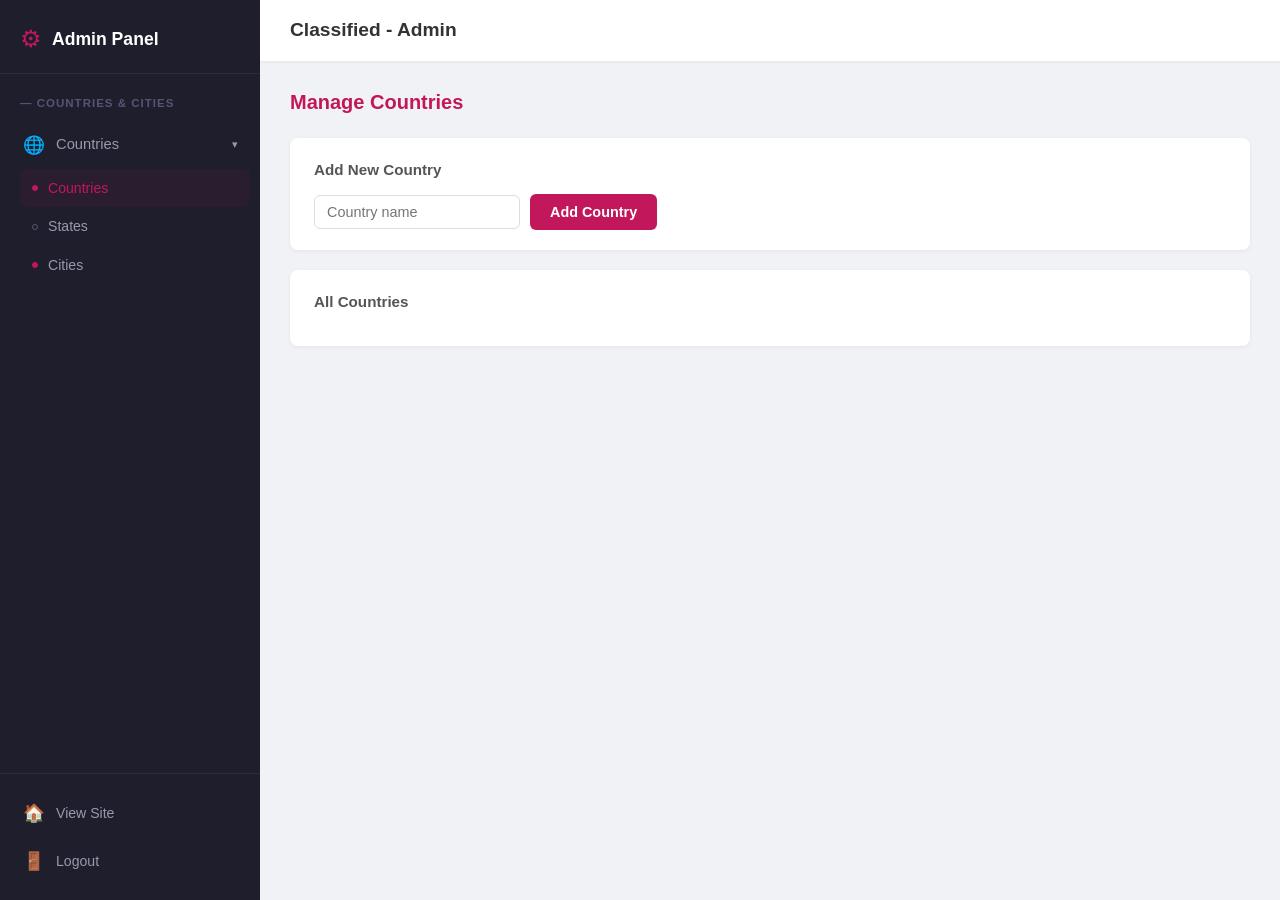
==== templates/admin.html @ be77f2ec "Redesign admin dashboard with dark sidebar navigation Co-Authored-By: Devin AI <158243242+devin-ai-i" ====
<!DOCTYPE html>
<html lang="en">
<head>
    <meta charset="UTF-8">
    <meta name="viewport" content="width=device-width, initial-scale=1.0">
    <title>Admin Dashboard</title>
    <link rel="stylesheet" href="/static/css/style.css">
</head>
<body class="admin-body">
    <!-- Sidebar -->
    <aside class="sidebar">
        <div class="sidebar-brand">
            <span class="sidebar-logo">&#9881;</span>
            <span class="sidebar-title">Admin Panel</span>
        </div>

        <div class="sidebar-section-label">&#8212; COUNTRIES &amp; CITIES</div>

        <div class="sidebar-dropdown">
            <div class="sidebar-dropdown-toggle" onclick="toggleDropdown(this)">
                <span class="sidebar-icon">&#127760;</span>
                <span>Countries</span>
                <span class="sidebar-chevron">&#9662;</span>
            </div>
            <div class="sidebar-dropdown-menu open">
                <a href="#" class="sidebar-link active" data-page="countries" onclick="showPage('countries', this)">
                    <span class="sidebar-dot"></span> Countries
                </a>
                <a href="#" class="sidebar-link" data-page="states" onclick="showPage('states', this)">
                    <span class="sidebar-dot"></span> States
                </a>
                <a href="#" class="sidebar-link" data-page="cities" onclick="showPage('cities', this)">
                    <span class="sidebar-dot filled"></span> Cities
                </a>
            </div>
        </div>

        <div class="sidebar-bottom">
            <a href="/" class="sidebar-link"><span class="sidebar-icon">&#127968;</span> View Site</a>
            <a href="/admin/logout" class="sidebar-link"><span class="sidebar-icon">&#128682;</span> Logout</a>
        </div>
    </aside>

    <!-- Main Content -->
    <div class="admin-main">
        <header class="admin-topbar">
            <button class="sidebar-toggle" onclick="toggleSidebar()">&#9776;</button>
            <h1 class="admin-topbar-title">Classified - Admin</h1>
        </header>

        <!-- Countries Page -->
        <div id="page-countries" class="admin-page active">
            <div class="admin-page-header">
                <h2>Manage Countries</h2>
            </div>
            <div class="admin-card">
                <h3>Add New Country</h3>
                <div class="inline-form">
                    <input type="text" id="new-country-name" placeholder="Country name">
                    <button class="btn btn-primary" onclick="addCountry()">Add Country</button>
                </div>
            </div>
            <div class="admin-card">
                <h3>All Countries</h3>
                <div id="countries-list" class="data-table-wrap"></div>
            </div>
        </div>

        <!-- States Page -->
        <div id="page-states" class="admin-page">
            <div class="admin-page-header">
                <h2>Manage States</h2>
            </div>
            <div class="admin-card">
                <h3>Add New State</h3>
                <div class="inline-form">
                    <select id="state-country-select">
                        <option value="">Select Country</option>
                    </select>
                    <input type="text" id="new-state-name" placeholder="State name">
                    <button class="btn btn-primary" onclick="addState()">Add State</button>
                </div>
            </div>
            <div class="admin-card">
                <h3>All States</h3>
                <div id="states-list" class="data-table-wrap"></div>
            </div>
        </div>

        <!-- Cities Page -->
        <div id="page-cities" class="admin-page">
            <div class="admin-page-header">
                <h2>Manage Cities</h2>
            </div>
            <div class="admin-card">
                <h3>Add New City</h3>
                <div class="inline-form">
                    <select id="city-country-select" onchange="loadStatesForCity()">
                        <option value="">Select Country</option>
                    </select>
                    <select id="city-state-select">
                        <option value="">Select State</option>
                    </select>
                    <input type="text" id="new-city-name" placeholder="City name">
                    <button class="btn btn-primary" onclick="addCity()">Add City</button>
                </div>
            </div>
            <div class="admin-card">
                <h3>All Cities</h3>
                <div id="cities-list" class="data-table-wrap"></div>
            </div>
        </div>
    </div>

    <!-- Toast notification -->
    <div id="toast" class="toast hidden"></div>

    <!-- Edit Modal -->
    <div id="edit-modal" class="modal hidden">
        <div class="modal-content">
            <h3 id="modal-title">Edit</h3>
            <input type="text" id="modal-input" placeholder="New name">
            <div class="modal-actions">
                <button class="btn btn-primary" id="modal-save">Save</button>
                <button class="btn btn-secondary" onclick="closeModal()">Cancel</button>
            </div>
        </div>
    </div>

    <script src="/static/js/admin.js"></script>
</body>
</html>
---- static/css/style.css ----
/* ─── Reset & Base ─────────────────────────────────────────────── */
* {
    margin: 0;
    padding: 0;
    box-sizing: border-box;
}

body {
    font-family: 'Segoe UI', Tahoma, Geneva, Verdana, sans-serif;
    background: #f5f5f5;
    color: #333;
    line-height: 1.6;
}

a {
    text-decoration: none;
    color: #555;
}

a:hover {
    color: #c2185b;
}

/* ─── Header ──────────────────────────────────────────────────── */
.main-header {
    background: linear-gradient(135deg, #c2185b, #e91e63);
    color: white;
    padding: 15px 0;
    box-shadow: 0 2px 8px rgba(0, 0, 0, 0.15);
}

.header-content {
    max-width: 1200px;
    margin: 0 auto;
    padding: 0 20px;
    display: flex;
    justify-content: space-between;
    align-items: center;
}

.site-title {
    font-size: 1.8rem;
    font-weight: 700;
}

.header-nav a {
    color: white;
    margin-left: 20px;
    font-weight: 500;
    opacity: 0.9;
}

.header-nav a:hover {
    opacity: 1;
    color: white;
}

/* ─── Main Page: Locations ────────────────────────────────────── */
.locations-container {
    max-width: 1200px;
    margin: 30px auto;
    padding: 0 20px;
}

.country-section {
    background: white;
    border-radius: 8px;
    padding: 25px 30px;
    margin-bottom: 25px;
    box-shadow: 0 1px 4px rgba(0, 0, 0, 0.08);
}

.country-name {
    color: #c2185b;
    font-size: 1.3rem;
    font-weight: 700;
    margin-bottom: 15px;
    padding-bottom: 8px;
    border-bottom: 2px solid #f8bbd0;
}

.states-grid {
    display: grid;
    grid-template-columns: repeat(auto-fill, minmax(180px, 1fr));
    gap: 20px;
}

.state-block {
    min-width: 0;
}

.state-name {
    font-size: 0.95rem;
    font-weight: 700;
    color: #333;
    margin-bottom: 6px;
}

.city-list {
    list-style: none;
}

.city-list li {
    padding: 2px 0;
}

.city-list li a {
    font-size: 0.88rem;
    color: #666;
}

.city-list li a:hover {
    color: #c2185b;
}

/* ─── Footer ──────────────────────────────────────────────────── */
.main-footer {
    text-align: center;
    padding: 20px;
    background: #333;
    color: #aaa;
    font-size: 0.85rem;
    margin-top: 40px;
}

/* ─── Login Page ──────────────────────────────────────────────── */
.login-container {
    display: flex;
    justify-content: center;
    align-items: center;
    min-height: 70vh;
}

.login-box {
    background: white;
    border-radius: 10px;
    padding: 40px;
    width: 400px;
    max-width: 90%;
    box-shadow: 0 4px 16px rgba(0, 0, 0, 0.1);
}

.login-box h2 {
    text-align: center;
    margin-bottom: 25px;
    color: #c2185b;
}

.form-group {
    margin-bottom: 18px;
}

.form-group label {
    display: block;
    margin-bottom: 6px;
    font-weight: 600;
    font-size: 0.9rem;
}

.form-group input {
    width: 100%;
    padding: 10px 12px;
    border: 1px solid #ddd;
    border-radius: 6px;
    font-size: 0.95rem;
}

.form-group input:focus {
    outline: none;
    border-color: #c2185b;
    box-shadow: 0 0 0 2px rgba(194, 24, 91, 0.15);
}

.error-msg {
    background: #ffebee;
    color: #c62828;
    padding: 10px;
    border-radius: 6px;
    margin-bottom: 15px;
    font-size: 0.9rem;
    text-align: center;
}

/* ─── Buttons ─────────────────────────────────────────────────── */
.btn {
    padding: 10px 20px;
    border: none;
    border-radius: 6px;
    font-size: 0.9rem;
    font-weight: 600;
    cursor: pointer;
    transition: background 0.2s;
}

.btn-primary {
    background: #c2185b;
    color: white;
}

.btn-primary:hover {
    background: #ad1457;
}

.btn-secondary {
    background: #eee;
    color: #333;
}

.btn-secondary:hover {
    background: #ddd;
}

.btn-danger {
    background: #ef5350;
    color: white;
    padding: 5px 12px;
    font-size: 0.8rem;
}

.btn-danger:hover {
    background: #e53935;
}

.btn-edit {
    background: #42a5f5;
    color: white;
    padding: 5px 12px;
    font-size: 0.8rem;
}

.btn-edit:hover {
    background: #1e88e5;
}

.btn-sm {
    padding: 4px 10px;
    font-size: 0.78rem;
}

/* ─── Admin Sidebar Layout ───────────────────────────────────── */
.admin-body {
    display: flex;
    min-height: 100vh;
    background: #f0f2f5;
}

.sidebar {
    width: 260px;
    min-height: 100vh;
    background: #1e1e2d;
    color: #9899ac;
    display: flex;
    flex-direction: column;
    position: fixed;
    top: 0;
    left: 0;
    z-index: 100;
    transition: transform 0.3s;
}

.sidebar-brand {
    padding: 20px 20px 15px;
    display: flex;
    align-items: center;
    gap: 10px;
    border-bottom: 1px solid rgba(255,255,255,0.06);
}

.sidebar-logo {
    font-size: 1.5rem;
    color: #c2185b;
}

.sidebar-title {
    font-size: 1.1rem;
    font-weight: 700;
    color: #fff;
}

.sidebar-section-label {
    padding: 20px 20px 8px;
    font-size: 0.72rem;
    font-weight: 600;
    text-transform: uppercase;
    letter-spacing: 1px;
    color: #565674;
}

.sidebar-dropdown {
    padding: 0 10px;
}

.sidebar-dropdown-toggle {
    display: flex;
    align-items: center;
    gap: 10px;
    padding: 10px 12px;
    border-radius: 6px;
    cursor: pointer;
    font-size: 0.92rem;
    color: #9899ac;
    transition: background 0.2s, color 0.2s;
}

.sidebar-dropdown-toggle:hover {
    background: rgba(255,255,255,0.05);
    color: #fff;
}

.sidebar-icon {
    font-size: 1.1rem;
    width: 24px;
    text-align: center;
}

.sidebar-chevron {
    margin-left: auto;
    font-size: 0.7rem;
    transition: transform 0.2s;
}

.sidebar-chevron.rotated {
    transform: rotate(-90deg);
}

.sidebar-dropdown-menu {
    max-height: 0;
    overflow: hidden;
    transition: max-height 0.3s ease;
    padding-left: 10px;
}

.sidebar-dropdown-menu.open {
    max-height: 300px;
}

.sidebar-dropdown-menu .sidebar-link {
    display: flex;
    align-items: center;
    gap: 10px;
    padding: 8px 12px;
    border-radius: 6px;
    font-size: 0.88rem;
    color: #9899ac;
    transition: background 0.2s, color 0.2s;
}

.sidebar-dropdown-menu .sidebar-link:hover {
    background: rgba(255,255,255,0.05);
    color: #fff;
}

.sidebar-dropdown-menu .sidebar-link.active {
    color: #c2185b;
    background: rgba(194, 24, 91, 0.08);
}

.sidebar-dot {
    width: 6px;
    height: 6px;
    border-radius: 50%;
    border: 1.5px solid #565674;
    display: inline-block;
    flex-shrink: 0;
}

.sidebar-dot.filled {
    background: #c2185b;
    border-color: #c2185b;
}

.sidebar-link.active .sidebar-dot {
    background: #c2185b;
    border-color: #c2185b;
}

.sidebar-bottom {
    margin-top: auto;
    padding: 15px 10px;
    border-top: 1px solid rgba(255,255,255,0.06);
}

.sidebar-bottom .sidebar-link {
    display: flex;
    align-items: center;
    gap: 10px;
    padding: 10px 12px;
    border-radius: 6px;
    font-size: 0.88rem;
    color: #9899ac;
    transition: background 0.2s, color 0.2s;
}

.sidebar-bottom .sidebar-link:hover {
    background: rgba(255,255,255,0.05);
    color: #fff;
}

/* ─── Admin Main Content ─────────────────────────────────────── */
.admin-main {
    margin-left: 260px;
    flex: 1;
    display: flex;
    flex-direction: column;
    min-height: 100vh;
}

.admin-topbar {
    background: #fff;
    padding: 15px 30px;
    display: flex;
    align-items: center;
    gap: 15px;
    box-shadow: 0 1px 4px rgba(0,0,0,0.06);
    position: sticky;
    top: 0;
    z-index: 50;
}

.admin-topbar-title {
    font-size: 1.2rem;
    font-weight: 700;
    color: #333;
}

.sidebar-toggle {
    display: none;
    background: none;
    border: none;
    font-size: 1.4rem;
    cursor: pointer;
    color: #333;
}

/* ─── Admin Pages ────────────────────────────────────────────── */
.admin-page {
    display: none;
    padding: 25px 30px;
}

.admin-page.active {
    display: block;
}

.admin-page-header {
    margin-bottom: 20px;
}

.admin-page-header h2 {
    color: #c2185b;
    font-size: 1.25rem;
}

.admin-card {
    background: white;
    border-radius: 8px;
    padding: 20px 24px;
    margin-bottom: 20px;
    box-shadow: 0 1px 4px rgba(0, 0, 0, 0.06);
}

.admin-card h3 {
    font-size: 0.95rem;
    margin-bottom: 12px;
    color: #555;
}

.inline-form {
    display: flex;
    gap: 10px;
    flex-wrap: wrap;
    align-items: center;
}

.inline-form input,
.inline-form select {
    padding: 8px 12px;
    border: 1px solid #ddd;
    border-radius: 6px;
    font-size: 0.9rem;
    min-width: 180px;
}

.inline-form input:focus,
.inline-form select:focus {
    outline: none;
    border-color: #c2185b;
}

/* ─── Data Table ─────────────────────────────────────────────── */
.data-table-wrap {
    overflow-x: auto;
}

.data-table {
    width: 100%;
    border-collapse: collapse;
    font-size: 0.9rem;
}

.data-table thead {
    background: #f8f9fa;
}

.data-table th {
    padding: 10px 14px;
    text-align: left;
    font-weight: 600;
    color: #666;
    border-bottom: 2px solid #eee;
    font-size: 0.82rem;
    text-transform: uppercase;
    letter-spacing: 0.5px;
}

.data-table td {
    padding: 10px 14px;
    border-bottom: 1px solid #f0f0f0;
    color: #444;
}

.data-table tbody tr:hover {
    background: #fafafa;
}

.table-actions {
    display: flex;
    gap: 5px;
}

.empty-msg {
    color: #999;
    text-align: center;
    padding: 20px;
    font-size: 0.9rem;
}

/* ─── Modal ───────────────────────────────────────────────────── */
.modal {
    position: fixed;
    top: 0;
    left: 0;
    width: 100%;
    height: 100%;
    background: rgba(0, 0, 0, 0.5);
    display: flex;
    justify-content: center;
    align-items: center;
    z-index: 1000;
}

.modal-content {
    background: white;
    border-radius: 10px;
    padding: 30px;
    width: 400px;
    max-width: 90%;
}

.modal-content h3 {
    margin-bottom: 15px;
    color: #333;
}

.modal-content input {
    width: 100%;
    padding: 10px 12px;
    border: 1px solid #ddd;
    border-radius: 6px;
    font-size: 0.95rem;
    margin-bottom: 15px;
}

.modal-actions {
    display: flex;
    gap: 10px;
    justify-content: flex-end;
}

/* ─── Toast ───────────────────────────────────────────────────── */
.toast {
    position: fixed;
    bottom: 30px;
    right: 30px;
    background: #333;
    color: white;
    padding: 12px 24px;
    border-radius: 8px;
    font-size: 0.9rem;
    z-index: 2000;
    transition: opacity 0.3s;
}

.toast.success {
    background: #2e7d32;
}

.toast.error {
    background: #c62828;
}

.hidden {
    display: none !important;
}

/* ─── Responsive ──────────────────────────────────────────────── */
@media (max-width: 900px) {
    .sidebar {
        transform: translateX(-260px);
    }

    .sidebar.open {
        transform: translateX(0);
    }

    .admin-main {
        margin-left: 0;
    }

    .sidebar-toggle {
        display: block;
    }
}

@media (max-width: 768px) {
    .states-grid {
        grid-template-columns: repeat(2, 1fr);
    }

    .inline-form {
        flex-direction: column;
    }

    .inline-form input,
    .inline-form select {
        width: 100%;
    }

    .header-content {
        flex-direction: column;
        gap: 10px;
    }

    .admin-page {
        padding: 15px;
    }
}

@media (max-width: 480px) {
    .states-grid {
        grid-template-columns: 1fr;
    }
}
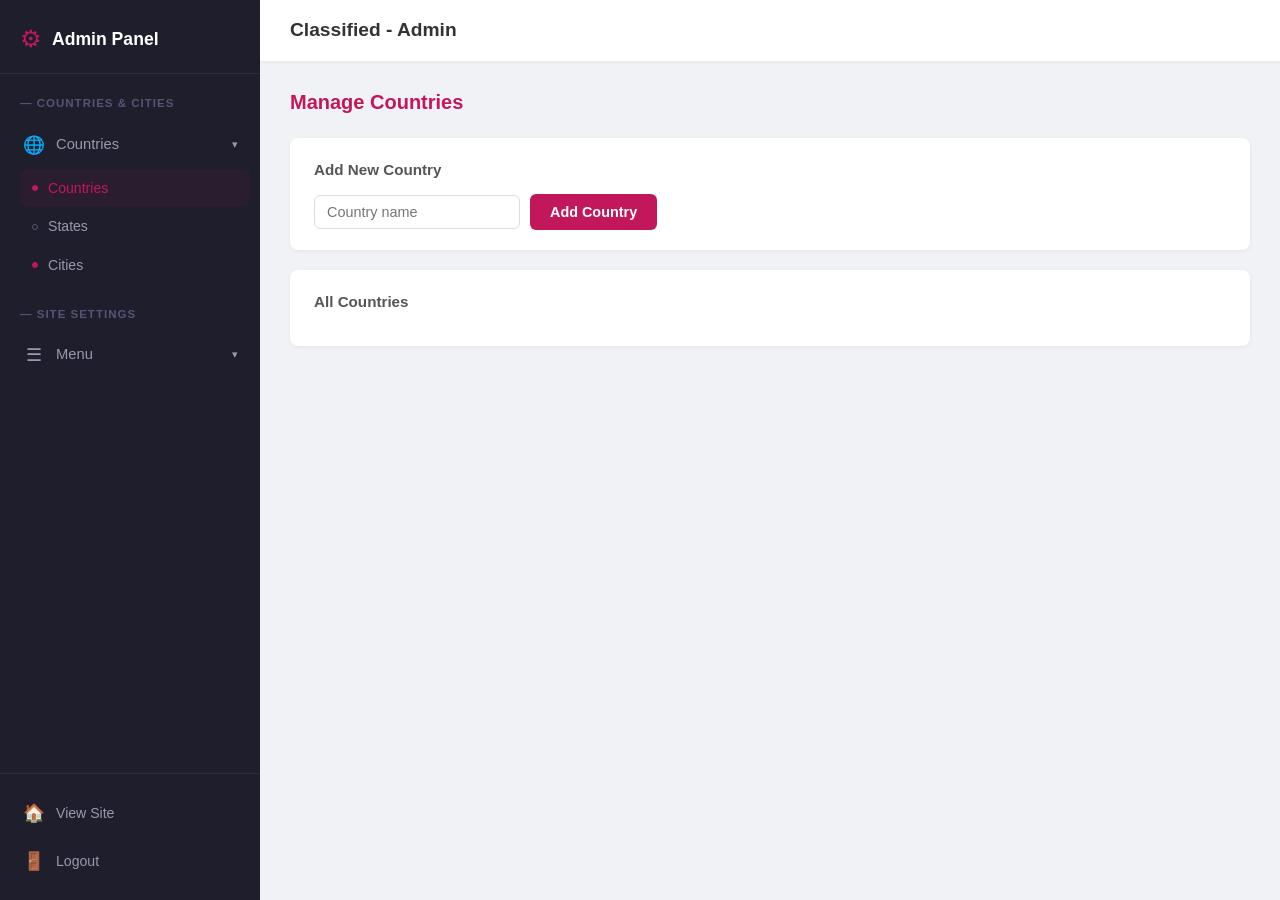
==== commit 7d63d544: "Add dynamic menu items with admin CRUD and header display Co-Authored-By: Devin AI <158243242+devin-" ====
--- a/templates/admin.html
+++ b/templates/admin.html
@@ -31,6 +31,21 @@
                 </a>
                 <a href="#" class="sidebar-link" data-page="cities" onclick="showPage('cities', this)">
                     <span class="sidebar-dot filled"></span> Cities
+                </a>
+            </div>
+        </div>
+
+        <div class="sidebar-section-label">&#8212; SITE SETTINGS</div>
+
+        <div class="sidebar-dropdown">
+            <div class="sidebar-dropdown-toggle" onclick="toggleDropdown(this)">
+                <span class="sidebar-icon">&#9776;</span>
+                <span>Menu</span>
+                <span class="sidebar-chevron">&#9662;</span>
+            </div>
+            <div class="sidebar-dropdown-menu">
+                <a href="#" class="sidebar-link" data-page="menu-items" onclick="showPage('menu-items', this)">
+                    <span class="sidebar-dot"></span> Menu Items
                 </a>
             </div>
         </div>
@@ -87,6 +102,26 @@
             </div>
         </div>
 
+        <!-- Menu Items Page -->
+        <div id="page-menu-items" class="admin-page">
+            <div class="admin-page-header">
+                <h2>Manage Menu Items</h2>
+                <p style="color:#888;font-size:0.85rem;margin-top:4px;">Add menu buttons that appear in the site header. Set a name and URL for each.</p>
+            </div>
+            <div class="admin-card">
+                <h3>Add New Menu Item</h3>
+                <div class="inline-form">
+                    <input type="text" id="new-menu-name" placeholder="Menu name (e.g. About Us)">
+                    <input type="text" id="new-menu-url" placeholder="URL (e.g. https://example.com)">
+                    <button class="btn btn-primary" onclick="addMenuItem()">Add Menu Item</button>
+                </div>
+            </div>
+            <div class="admin-card">
+                <h3>All Menu Items</h3>
+                <div id="menu-items-list" class="data-table-wrap"></div>
+            </div>
+        </div>
+
         <!-- Cities Page -->
         <div id="page-cities" class="admin-page">
             <div class="admin-page-header">
@@ -120,6 +155,7 @@
         <div class="modal-content">
             <h3 id="modal-title">Edit</h3>
             <input type="text" id="modal-input" placeholder="New name">
+            <input type="text" id="modal-url-input" placeholder="URL" style="display:none;">
             <div class="modal-actions">
                 <button class="btn btn-primary" id="modal-save">Save</button>
                 <button class="btn btn-secondary" onclick="closeModal()">Cancel</button>
--- a/static/css/style.css
+++ b/static/css/style.css
@@ -53,6 +53,31 @@
 .header-nav a:hover {
     opacity: 1;
     color: white;
+}
+
+.header-menu {
+    display: flex;
+    gap: 10px;
+    align-items: center;
+    flex-wrap: wrap;
+}
+
+.header-menu-btn {
+    display: inline-block;
+    padding: 6px 18px;
+    border: 2px solid rgba(255,255,255,0.5);
+    border-radius: 6px;
+    color: white !important;
+    font-weight: 600;
+    font-size: 0.88rem;
+    transition: background 0.2s, border-color 0.2s;
+    white-space: nowrap;
+}
+
+.header-menu-btn:hover {
+    background: rgba(255,255,255,0.15);
+    border-color: white;
+    color: white !important;
 }
 
 /* ─── Main Page: Locations ────────────────────────────────────── */
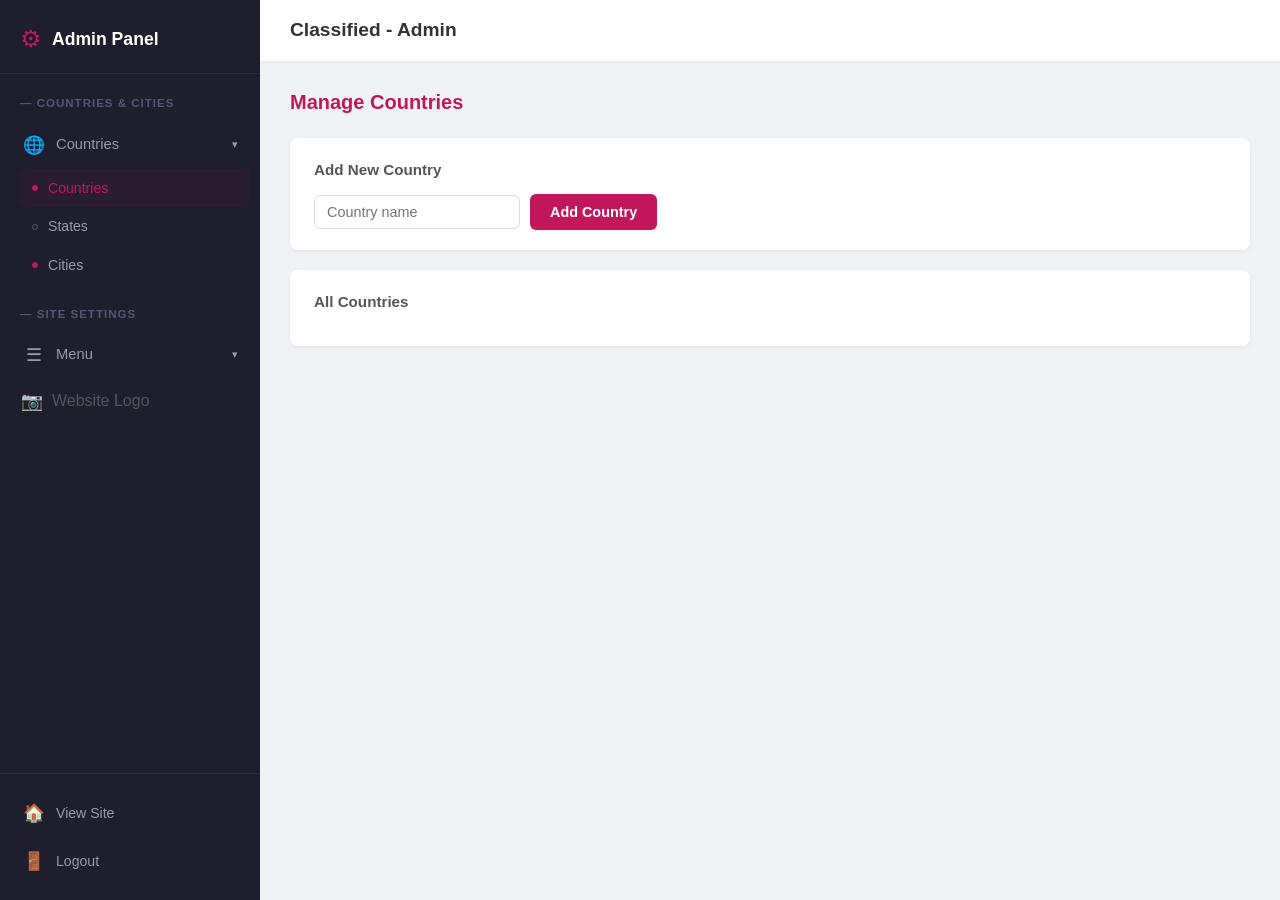
==== commit bf115bde: "Add logo upload, golden animated Post Ads/Login buttons, move buttons to right side Co-Authored-By: " ====
--- a/templates/admin.html
+++ b/templates/admin.html
@@ -49,6 +49,11 @@
                 </a>
             </div>
         </div>
+
+        <a href="#" class="sidebar-link" data-page="logo" onclick="showPage('logo', this)" style="padding:8px 20px;display:flex;align-items:center;gap:8px;">
+            <span class="sidebar-icon">&#128247;</span>
+            <span>Website Logo</span>
+        </a>
 
         <div class="sidebar-bottom">
             <a href="/" class="sidebar-link"><span class="sidebar-icon">&#127968;</span> View Site</a>
@@ -122,6 +127,25 @@
             </div>
         </div>
 
+        <!-- Logo Page -->
+        <div id="page-logo" class="admin-page">
+            <div class="admin-page-header">
+                <h2>Website Logo</h2>
+                <p style="color:#888;font-size:0.85rem;margin-top:4px;">Upload a logo to replace the "Classified" text in the site header. Recommended: PNG or SVG with transparent background.</p>
+            </div>
+            <div class="admin-card">
+                <h3>Current Logo</h3>
+                <div id="logo-preview" style="margin:15px 0;min-height:60px;">
+                    <p class="empty-msg">Loading...</p>
+                </div>
+                <div class="inline-form" style="gap:10px;">
+                    <input type="file" id="logo-file-input" accept="image/*" style="flex:1;">
+                    <button class="btn btn-primary" onclick="uploadLogo()">Upload Logo</button>
+                    <button class="btn btn-danger" onclick="deleteLogo()">Delete Logo</button>
+                </div>
+            </div>
+        </div>
+
         <!-- Cities Page -->
         <div id="page-cities" class="admin-page">
             <div class="admin-page-header">
--- a/static/css/style.css
+++ b/static/css/style.css
@@ -38,21 +38,78 @@
     align-items: center;
 }
 
+.header-left {
+    display: flex;
+    align-items: center;
+}
+
 .site-title {
     font-size: 1.8rem;
     font-weight: 700;
 }
 
+.site-logo-link {
+    display: flex;
+    align-items: center;
+}
+
+.site-logo {
+    max-height: 50px;
+    max-width: 200px;
+    object-fit: contain;
+}
+
+.header-nav {
+    display: flex;
+    align-items: center;
+    gap: 6px;
+}
+
 .header-nav a {
     color: white;
-    margin-left: 20px;
     font-weight: 500;
     opacity: 0.9;
+    padding: 4px 10px;
 }
 
 .header-nav a:hover {
     opacity: 1;
     color: white;
+}
+
+/* ─── Golden Animated Buttons ──────────────────────────────── */
+@keyframes goldenShimmer {
+    0% { background-position: -200% center; }
+    100% { background-position: 200% center; }
+}
+
+@keyframes goldenPulse {
+    0%, 100% { box-shadow: 0 0 8px rgba(255, 193, 7, 0.4), 0 0 0 0 rgba(255, 193, 7, 0.3); }
+    50% { box-shadow: 0 0 16px rgba(255, 193, 7, 0.6), 0 0 20px 4px rgba(255, 193, 7, 0.15); }
+}
+
+.golden-btn {
+    display: inline-block;
+    padding: 8px 22px;
+    background: linear-gradient(90deg, #d4a017, #ffd700, #f0c040, #ffd700, #d4a017);
+    background-size: 200% auto;
+    color: #1a1a1a !important;
+    font-weight: 700;
+    font-size: 0.9rem;
+    border-radius: 25px;
+    border: 2px solid #c8960c;
+    text-transform: uppercase;
+    letter-spacing: 0.5px;
+    opacity: 1 !important;
+    animation: goldenShimmer 3s linear infinite, goldenPulse 2s ease-in-out infinite;
+    transition: transform 0.2s, filter 0.2s;
+    white-space: nowrap;
+}
+
+.golden-btn:hover {
+    transform: scale(1.08);
+    filter: brightness(1.15);
+    color: #1a1a1a !important;
 }
 
 .header-menu {
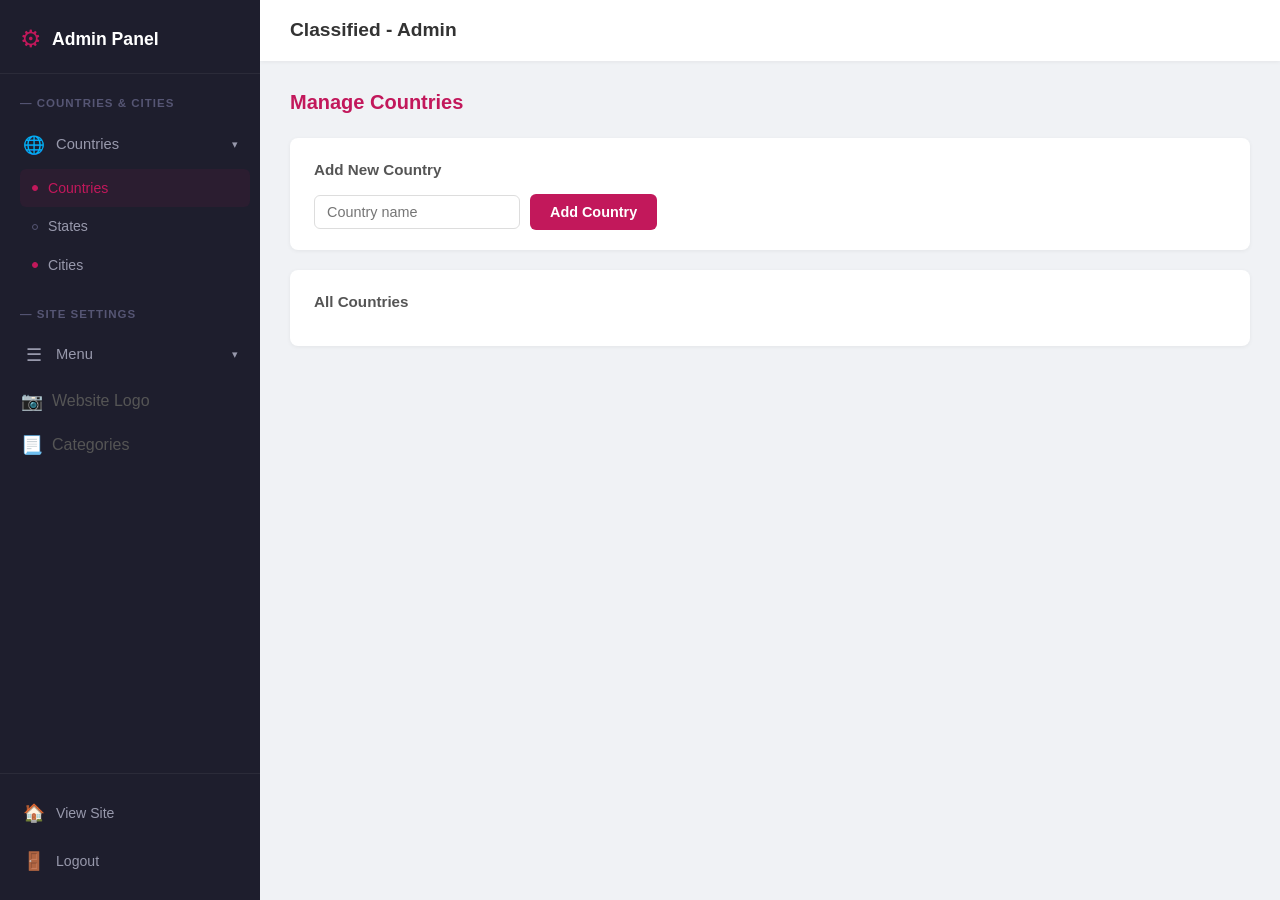
==== commit 4bf1a734: "Add categories: admin CRUD, dynamic I AM/I SEE dropdowns, city page luxury buttons, security fixes C" ====
--- a/templates/admin.html
+++ b/templates/admin.html
@@ -55,6 +55,11 @@
             <span>Website Logo</span>
         </a>
 
+        <a href="#" class="sidebar-link" data-page="categories" onclick="showPage('categories', this)" style="padding:8px 20px;display:flex;align-items:center;gap:8px;">
+            <span class="sidebar-icon">&#128195;</span>
+            <span>Categories</span>
+        </a>
+
         <div class="sidebar-bottom">
             <a href="/" class="sidebar-link"><span class="sidebar-icon">&#127968;</span> View Site</a>
             <a href="/admin/logout" class="sidebar-link"><span class="sidebar-icon">&#128682;</span> Logout</a>
@@ -131,7 +136,7 @@
         <div id="page-logo" class="admin-page">
             <div class="admin-page-header">
                 <h2>Website Logo</h2>
-                <p style="color:#888;font-size:0.85rem;margin-top:4px;">Upload a logo to replace the "Classified" text in the site header. Recommended: PNG or SVG with transparent background.</p>
+                <p style="color:#888;font-size:0.85rem;margin-top:4px;">Upload a logo to replace the "Classified" text in the site header. Recommended: PNG with transparent background.</p>
             </div>
             <div class="admin-card">
                 <h3>Current Logo</h3>
@@ -143,6 +148,26 @@
                     <button class="btn btn-primary" onclick="uploadLogo()">Upload Logo</button>
                     <button class="btn btn-danger" onclick="deleteLogo()">Delete Logo</button>
                 </div>
+            </div>
+        </div>
+
+        <!-- Categories Page -->
+        <div id="page-categories" class="admin-page">
+            <div class="admin-page-header">
+                <h2>Manage Categories</h2>
+                <p style="color:#888;font-size:0.85rem;margin-top:4px;">Add categories that appear on city pages. Each category gets a colored button.</p>
+            </div>
+            <div class="admin-card">
+                <h3>Add New Category</h3>
+                <div class="inline-form">
+                    <input type="text" id="cat-name-input" placeholder="Category Name">
+                    <input type="color" id="cat-color-input" value="#daa520" style="width:50px;height:36px;border:none;cursor:pointer;">
+                    <button class="btn btn-primary" onclick="addCategory()">Add</button>
+                </div>
+            </div>
+            <div class="admin-card">
+                <h3>All Categories</h3>
+                <div id="categories-list" class="data-table-wrap"></div>
             </div>
         </div>
 
--- a/static/css/style.css
+++ b/static/css/style.css
@@ -733,3 +733,931 @@
         grid-template-columns: 1fr;
     }
 }
+
+/* ─── User Auth Pages ────────────────────────────────────────── */
+.auth-container {
+    display: flex;
+    justify-content: center;
+    align-items: center;
+    min-height: 70vh;
+    padding: 40px 20px;
+}
+
+.auth-card {
+    background: white;
+    border-radius: 12px;
+    padding: 40px;
+    width: 420px;
+    max-width: 95%;
+    box-shadow: 0 4px 20px rgba(0, 0, 0, 0.1);
+}
+
+.auth-title {
+    text-align: center;
+    color: #c2185b;
+    font-size: 1.6rem;
+    margin-bottom: 6px;
+}
+
+.auth-subtitle {
+    text-align: center;
+    color: #888;
+    font-size: 0.9rem;
+    margin-bottom: 25px;
+}
+
+.auth-error {
+    background: #ffebee;
+    color: #c62828;
+    padding: 10px 14px;
+    border-radius: 6px;
+    margin-bottom: 18px;
+    font-size: 0.9rem;
+    text-align: center;
+    border: 1px solid #ffcdd2;
+}
+
+.auth-form .form-group {
+    margin-bottom: 18px;
+}
+
+.auth-form .form-group label {
+    display: block;
+    margin-bottom: 6px;
+    font-weight: 600;
+    font-size: 0.9rem;
+    color: #444;
+}
+
+.auth-form .form-group input {
+    width: 100%;
+    padding: 11px 14px;
+    border: 1px solid #ddd;
+    border-radius: 8px;
+    font-size: 0.95rem;
+    transition: border-color 0.2s, box-shadow 0.2s;
+}
+
+.auth-form .form-group input:focus {
+    outline: none;
+    border-color: #c2185b;
+    box-shadow: 0 0 0 3px rgba(194, 24, 91, 0.12);
+}
+
+.auth-btn {
+    width: 100%;
+    padding: 12px;
+    background: linear-gradient(135deg, #c2185b, #e91e63);
+    color: white;
+    border: none;
+    border-radius: 8px;
+    font-size: 1rem;
+    font-weight: 700;
+    cursor: pointer;
+    transition: transform 0.2s, box-shadow 0.2s;
+    margin-top: 5px;
+}
+
+.auth-btn:hover {
+    transform: translateY(-1px);
+    box-shadow: 0 4px 12px rgba(194, 24, 91, 0.3);
+}
+
+.auth-switch {
+    text-align: center;
+    margin-top: 20px;
+    color: #888;
+    font-size: 0.9rem;
+}
+
+.auth-switch a {
+    color: #c2185b;
+    font-weight: 600;
+}
+
+.auth-switch a:hover {
+    text-decoration: underline;
+}
+
+/* ─── User Greeting in Header ────────────────────────────────── */
+.user-greeting {
+    color: white;
+    font-weight: 600;
+    font-size: 0.9rem;
+    padding: 0 8px;
+}
+
+.golden-btn-outline {
+    background: transparent !important;
+    border: 2px solid #ffd700 !important;
+    color: #ffd700 !important;
+    animation: goldenPulse 2s ease-in-out infinite;
+}
+
+.golden-btn-outline:hover {
+    background: rgba(255, 215, 0, 0.15) !important;
+    color: #ffd700 !important;
+}
+
+/* ─── User Dashboard ─────────────────────────────────────────── */
+.dashboard-container {
+    display: flex;
+    min-height: calc(100vh - 70px);
+}
+
+.dashboard-sidebar {
+    width: 260px;
+    background: #1a1a2e;
+    color: white;
+    display: flex;
+    flex-direction: column;
+    flex-shrink: 0;
+}
+
+.dash-user-info {
+    padding: 30px 20px 20px;
+    text-align: center;
+    border-bottom: 1px solid rgba(255,255,255,0.1);
+}
+
+.dash-avatar {
+    width: 60px;
+    height: 60px;
+    background: linear-gradient(135deg, #c2185b, #e91e63);
+    border-radius: 50%;
+    display: flex;
+    align-items: center;
+    justify-content: center;
+    font-size: 1.5rem;
+    font-weight: 700;
+    margin: 0 auto 12px;
+}
+
+.dash-user-info h3 {
+    font-size: 1rem;
+    margin-bottom: 4px;
+}
+
+.dash-user-info p {
+    font-size: 0.8rem;
+    color: #aaa;
+}
+
+.dash-nav {
+    padding: 15px 0;
+    flex: 1;
+}
+
+.dash-nav-item {
+    display: flex;
+    align-items: center;
+    gap: 10px;
+    padding: 12px 20px;
+    color: #ccc;
+    font-size: 0.9rem;
+    font-weight: 500;
+    transition: background 0.2s, color 0.2s;
+    cursor: pointer;
+}
+
+.dash-nav-item:hover {
+    background: rgba(255,255,255,0.08);
+    color: white;
+}
+
+.dash-nav-item.active {
+    background: rgba(194, 24, 91, 0.3);
+    color: #f48fb1;
+    border-left: 3px solid #e91e63;
+}
+
+.dash-icon {
+    font-size: 1.1rem;
+}
+
+.dash-nav-bottom {
+    border-top: 1px solid rgba(255,255,255,0.1);
+    padding: 10px 0;
+}
+
+.dashboard-main {
+    flex: 1;
+    padding: 30px 40px;
+    background: #f5f5f5;
+    overflow-y: auto;
+}
+
+.dashboard-main h2 {
+    color: #333;
+    font-size: 1.4rem;
+    margin-bottom: 25px;
+}
+
+.dash-page {
+    display: none;
+}
+
+.dash-page.active {
+    display: block;
+}
+
+.dash-stats {
+    display: grid;
+    grid-template-columns: repeat(auto-fill, minmax(180px, 1fr));
+    gap: 20px;
+    margin-bottom: 30px;
+}
+
+.dash-stat-card {
+    background: white;
+    border-radius: 10px;
+    padding: 25px 20px;
+    text-align: center;
+    box-shadow: 0 2px 8px rgba(0,0,0,0.06);
+}
+
+.dash-stat-number {
+    font-size: 2rem;
+    font-weight: 700;
+    color: #c2185b;
+}
+
+.dash-stat-label {
+    font-size: 0.85rem;
+    color: #888;
+    margin-top: 5px;
+}
+
+.dash-recent {
+    background: white;
+    border-radius: 10px;
+    padding: 25px;
+    box-shadow: 0 2px 8px rgba(0,0,0,0.06);
+}
+
+.dash-recent h3 {
+    color: #333;
+    margin-bottom: 15px;
+    font-size: 1.1rem;
+}
+
+.dash-empty {
+    text-align: center;
+    padding: 40px 20px;
+    color: #888;
+}
+
+.dash-empty p {
+    margin-bottom: 5px;
+}
+
+.dash-profile-card {
+    background: white;
+    border-radius: 10px;
+    padding: 25px 30px;
+    box-shadow: 0 2px 8px rgba(0,0,0,0.06);
+    max-width: 500px;
+}
+
+.dash-profile-row {
+    display: flex;
+    justify-content: space-between;
+    padding: 14px 0;
+    border-bottom: 1px solid #f0f0f0;
+}
+
+.dash-profile-row:last-child {
+    border-bottom: none;
+}
+
+.dash-profile-row label {
+    font-weight: 600;
+    color: #555;
+}
+
+.dash-profile-row span {
+    color: #333;
+}
+
+.dash-settings-section {
+    background: white;
+    border-radius: 10px;
+    padding: 25px 30px;
+    box-shadow: 0 2px 8px rgba(0,0,0,0.06);
+    max-width: 500px;
+}
+
+.dash-settings-section h3 {
+    color: #333;
+    margin-bottom: 20px;
+}
+
+.balance-card {
+    background: linear-gradient(135deg, #1a1a2e, #16213e) !important;
+    color: white;
+}
+
+.balance-card .dash-stat-number {
+    color: #4caf50;
+    font-size: 2.2rem;
+}
+
+.balance-card .dash-stat-label {
+    color: #aaa;
+}
+
+.dash-table {
+    width: 100%;
+    border-collapse: collapse;
+    margin-top: 10px;
+}
+
+.dash-table th, .dash-table td {
+    padding: 10px 14px;
+    text-align: left;
+    border-bottom: 1px solid #f0f0f0;
+    font-size: 0.9rem;
+}
+
+.dash-table th {
+    color: #888;
+    font-weight: 600;
+    font-size: 0.8rem;
+    text-transform: uppercase;
+}
+
+.status-badge {
+    display: inline-block;
+    padding: 3px 10px;
+    border-radius: 12px;
+    font-size: 0.78rem;
+    font-weight: 600;
+    text-transform: capitalize;
+}
+
+.status-active {
+    background: #e8f5e9;
+    color: #2e7d32;
+}
+
+.status-inactive {
+    background: #fafafa;
+    color: #999;
+}
+
+.dash-form-card {
+    background: white;
+    border-radius: 10px;
+    padding: 30px;
+    box-shadow: 0 2px 8px rgba(0,0,0,0.06);
+    max-width: 600px;
+}
+
+.form-row {
+    display: grid;
+    grid-template-columns: 1fr 1fr;
+    gap: 15px;
+}
+
+.post-edit-card {
+    background: white;
+    border-radius: 10px;
+    padding: 20px 25px;
+    margin-bottom: 15px;
+    box-shadow: 0 2px 8px rgba(0,0,0,0.06);
+}
+
+.post-edit-header {
+    display: flex;
+    justify-content: space-between;
+    align-items: center;
+    margin-bottom: 15px;
+    padding-bottom: 10px;
+    border-bottom: 1px solid #f0f0f0;
+}
+
+.post-edit-header h3 {
+    font-size: 1rem;
+    color: #333;
+}
+
+.post-edit-actions {
+    display: flex;
+    gap: 10px;
+    align-items: center;
+    margin-top: 10px;
+}
+
+.btn-danger {
+    background: #ef5350 !important;
+    color: white !important;
+    border: none;
+    padding: 8px 20px;
+    border-radius: 6px;
+    cursor: pointer;
+    font-weight: 600;
+    font-size: 0.85rem;
+}
+
+.btn-danger:hover {
+    background: #d32f2f !important;
+}
+
+.repost-card {
+    background: white;
+    border-radius: 10px;
+    padding: 20px 25px;
+    margin-bottom: 12px;
+    box-shadow: 0 2px 8px rgba(0,0,0,0.06);
+    display: flex;
+    justify-content: space-between;
+    align-items: center;
+    flex-wrap: wrap;
+    gap: 10px;
+}
+
+.repost-info h3 {
+    font-size: 1rem;
+    color: #333;
+    margin-bottom: 4px;
+}
+
+.repost-info p {
+    font-size: 0.85rem;
+    color: #888;
+}
+
+/* ─── Post Form (Attractive Dark/Golden Theme) ──────────────────── */
+.post-form-wrapper {
+    background: linear-gradient(145deg, #1a1a2e, #16213e, #0f3460);
+    border-radius: 16px;
+    padding: 35px 30px;
+    max-width: 650px;
+    box-shadow: 0 8px 32px rgba(0,0,0,0.3);
+    border: 1px solid rgba(255, 215, 0, 0.15);
+}
+
+.pf-label {
+    display: block;
+    color: #ffd700;
+    font-weight: 700;
+    font-size: 0.85rem;
+    margin-bottom: 6px;
+    text-transform: uppercase;
+    letter-spacing: 0.5px;
+    text-shadow: 0 0 8px rgba(255,215,0,0.3);
+}
+
+.pf-input {
+    width: 100%;
+    padding: 11px 14px;
+    border: 1px solid rgba(255,255,255,0.15);
+    border-radius: 8px;
+    font-size: 0.95rem;
+    font-family: inherit;
+    background: rgba(255,255,255,0.95);
+    color: #333;
+    transition: border 0.2s, box-shadow 0.2s;
+    box-sizing: border-box;
+}
+
+.pf-input:focus {
+    outline: none;
+    border-color: #ffd700;
+    box-shadow: 0 0 12px rgba(255,215,0,0.3);
+}
+
+.pf-textarea {
+    resize: vertical;
+    min-height: 120px;
+}
+
+.pf-row {
+    display: grid;
+    grid-template-columns: 1fr 1fr;
+    gap: 18px;
+    margin-bottom: 18px;
+}
+
+.pf-field {
+    display: flex;
+    flex-direction: column;
+}
+
+.pf-field-full {
+    margin-bottom: 18px;
+}
+
+.pf-phone-row {
+    display: flex;
+    gap: 8px;
+}
+
+.pf-phone-code {
+    width: 200px !important;
+    flex-shrink: 0;
+    font-size: 0.85rem;
+}
+
+.pf-phone-num {
+    flex: 1;
+}
+
+.pf-submit-row {
+    text-align: center;
+    margin-top: 25px;
+}
+
+.pf-next-btn {
+    background: linear-gradient(135deg, #ffd700, #ffb300, #ffd700);
+    color: #1a1a2e;
+    border: none;
+    padding: 14px 60px;
+    font-size: 1.2rem;
+    font-weight: 800;
+    font-style: italic;
+    border-radius: 30px;
+    cursor: pointer;
+    text-transform: uppercase;
+    letter-spacing: 1px;
+    box-shadow: 0 4px 20px rgba(255,215,0,0.4);
+    transition: transform 0.2s, box-shadow 0.2s;
+}
+
+.pf-next-btn:hover {
+    transform: translateY(-2px);
+    box-shadow: 0 6px 28px rgba(255,215,0,0.6);
+}
+
+.pf-save-btn {
+    background: linear-gradient(135deg, #ffd700, #ffb300);
+    color: #1a1a2e;
+    border: none;
+    padding: 10px 30px;
+    font-size: 0.9rem;
+    font-weight: 700;
+    border-radius: 8px;
+    cursor: pointer;
+    transition: transform 0.2s, box-shadow 0.2s;
+}
+
+.pf-save-btn:hover {
+    transform: translateY(-1px);
+    box-shadow: 0 4px 16px rgba(255,215,0,0.4);
+}
+
+.pf-success {
+    background: rgba(76, 175, 80, 0.15);
+    color: #4caf50;
+    padding: 10px 14px;
+    border-radius: 8px;
+    border: 1px solid rgba(76,175,80,0.3);
+    font-weight: 500;
+}
+
+.pf-error {
+    background: rgba(239, 83, 80, 0.15);
+    color: #ef5350;
+    padding: 10px 14px;
+    border-radius: 8px;
+    border: 1px solid rgba(239,83,80,0.3);
+    font-weight: 500;
+}
+
+/* ─── Location Picker ───────────────────────────────────────────── */
+.location-picker {
+    background: rgba(255,255,255,0.05);
+    border: 1px solid rgba(255,215,0,0.2);
+    border-radius: 12px;
+    padding: 15px;
+    max-height: 350px;
+    overflow-y: auto;
+}
+
+.loc-title {
+    color: #87ceeb;
+    font-weight: 600;
+    font-size: 0.95rem;
+    text-align: center;
+    margin-bottom: 12px;
+}
+
+.loc-btn {
+    background: #daa520;
+    color: white;
+    padding: 14px 18px;
+    margin-bottom: 8px;
+    border-radius: 8px;
+    font-weight: 700;
+    font-size: 1rem;
+    cursor: pointer;
+    transition: background 0.2s, transform 0.15s;
+}
+
+.loc-btn:hover {
+    background: #c8941a;
+    transform: translateX(4px);
+}
+
+.loc-back {
+    color: #87ceeb;
+    cursor: pointer;
+    font-size: 0.9rem;
+    margin-bottom: 10px;
+    font-weight: 500;
+}
+
+.loc-back:hover {
+    text-decoration: underline;
+}
+
+.loc-cities {
+    display: grid;
+    grid-template-columns: 1fr 1fr;
+    gap: 6px;
+}
+
+.loc-city-item {
+    background: rgba(255,255,255,0.1);
+    color: #fff;
+    padding: 10px 12px;
+    border-radius: 6px;
+    cursor: pointer;
+    font-size: 0.88rem;
+    transition: background 0.2s;
+    text-align: center;
+}
+
+.loc-city-item:hover {
+    background: #daa520;
+    color: #1a1a2e;
+    font-weight: 600;
+}
+
+.loc-selected {
+    display: flex;
+    align-items: center;
+    justify-content: space-between;
+    background: rgba(218,165,32,0.15);
+    border: 1px solid #daa520;
+    border-radius: 8px;
+    padding: 12px 16px;
+    color: #ffd700;
+    font-weight: 600;
+}
+
+.loc-change {
+    color: #87ceeb;
+    cursor: pointer;
+    font-size: 0.85rem;
+    font-weight: 500;
+}
+
+.loc-change:hover {
+    text-decoration: underline;
+}
+
+/* ─── City Page ──────────────────────────────────────────────────── */
+.city-breadcrumb-bar {
+    background: linear-gradient(135deg, #c2185b, #e91e63, #d81b60);
+    padding: 10px 30px;
+    display: flex;
+    align-items: center;
+    justify-content: space-between;
+    flex-wrap: wrap;
+    gap: 10px;
+}
+
+.city-breadcrumb {
+    display: flex;
+    align-items: center;
+    gap: 8px;
+}
+
+.bc-link {
+    color: #fff;
+    text-decoration: none;
+    font-size: 0.9rem;
+    font-weight: 500;
+}
+
+.bc-link:hover {
+    text-decoration: underline;
+}
+
+.bc-sep {
+    color: rgba(255,255,255,0.7);
+    font-size: 1rem;
+}
+
+.bc-current {
+    color: #fff;
+    font-weight: 700;
+    font-size: 0.9rem;
+}
+
+.city-menu-links {
+    display: flex;
+    gap: 15px;
+}
+
+.city-menu-link {
+    color: #fff;
+    text-decoration: none;
+    font-size: 0.85rem;
+    font-weight: 500;
+    opacity: 0.9;
+}
+
+.city-menu-link:hover {
+    opacity: 1;
+    text-decoration: underline;
+}
+
+.city-categories {
+    display: flex;
+    gap: 15px;
+    flex-wrap: wrap;
+    margin-bottom: 30px;
+}
+
+.cat-btn {
+    display: inline-block;
+    padding: 14px 32px;
+    border-radius: 12px;
+    font-size: 1rem;
+    font-weight: 700;
+    text-decoration: none;
+    color: #fff;
+    text-transform: uppercase;
+    letter-spacing: 1px;
+    position: relative;
+    overflow: hidden;
+    transition: transform 0.3s, box-shadow 0.3s;
+    cursor: pointer;
+    background: linear-gradient(135deg, var(--cat-color), color-mix(in srgb, var(--cat-color) 70%, #000));
+    box-shadow: 0 4px 15px rgba(0,0,0,0.2);
+}
+
+.cat-btn::before {
+    content: '';
+    position: absolute;
+    top: -50%;
+    left: -50%;
+    width: 200%;
+    height: 200%;
+    background: radial-gradient(circle, rgba(255,255,255,0.3) 0%, transparent 60%);
+    opacity: 0;
+    transition: opacity 0.4s;
+}
+
+.cat-btn:hover::before {
+    opacity: 1;
+}
+
+.cat-btn:hover {
+    transform: translateY(-3px) scale(1.03);
+    box-shadow: 0 8px 25px rgba(0,0,0,0.3);
+}
+
+.cat-btn-1 { background: linear-gradient(135deg, #c62828, #e53935); }
+.cat-btn-2 { background: linear-gradient(135deg, #1565c0, #42a5f5); }
+.cat-btn-3 { background: linear-gradient(135deg, #2e7d32, #66bb6a); }
+.cat-btn-4 { background: linear-gradient(135deg, #6a1b9a, #ab47bc); }
+.cat-btn-5 { background: linear-gradient(135deg, #e65100, #ff9800); }
+
+@keyframes catShimmer {
+    0% { background-position: -200% 0; }
+    100% { background-position: 200% 0; }
+}
+
+.cat-btn::after {
+    content: '';
+    position: absolute;
+    top: 0; left: 0; right: 0; bottom: 0;
+    background: linear-gradient(90deg, transparent, rgba(255,255,255,0.15), transparent);
+    background-size: 200% 100%;
+    animation: catShimmer 3s infinite;
+    border-radius: inherit;
+    pointer-events: none;
+}
+
+.city-page-container {
+    max-width: 1000px;
+    margin: 30px auto;
+    padding: 0 20px;
+}
+
+.city-page-title {
+    font-size: 2rem;
+    color: #333;
+    margin-bottom: 4px;
+}
+
+.city-page-subtitle {
+    color: #888;
+    font-size: 1rem;
+    margin-bottom: 25px;
+}
+
+.city-posts-grid {
+    display: grid;
+    grid-template-columns: 1fr 1fr;
+    gap: 20px;
+}
+
+.city-post-card {
+    background: #fff;
+    border: 1px solid #e0e0e0;
+    border-radius: 12px;
+    padding: 20px;
+    box-shadow: 0 2px 8px rgba(0,0,0,0.06);
+    transition: box-shadow 0.2s;
+}
+
+.city-post-card:hover {
+    box-shadow: 0 4px 16px rgba(0,0,0,0.12);
+}
+
+.city-post-header {
+    display: flex;
+    justify-content: space-between;
+    align-items: center;
+    margin-bottom: 10px;
+}
+
+.city-post-badge {
+    background: linear-gradient(135deg, #ffd700, #ffb300);
+    color: #333;
+    padding: 4px 12px;
+    border-radius: 20px;
+    font-size: 0.8rem;
+    font-weight: 600;
+}
+
+.city-post-age {
+    color: #888;
+    font-size: 0.85rem;
+}
+
+.city-post-headline {
+    font-size: 1.15rem;
+    color: #222;
+    margin-bottom: 8px;
+}
+
+.city-post-body {
+    color: #555;
+    font-size: 0.9rem;
+    line-height: 1.5;
+    margin-bottom: 12px;
+}
+
+.city-post-footer {
+    display: flex;
+    gap: 12px;
+    font-size: 0.8rem;
+    color: #999;
+    flex-wrap: wrap;
+}
+
+.city-post-date {
+    margin-left: auto;
+}
+
+.city-no-posts {
+    text-align: center;
+    padding: 60px 20px;
+    color: #888;
+    font-size: 1.1rem;
+}
+
+.city-no-posts .golden-btn {
+    margin-top: 20px;
+    display: inline-block;
+}
+
+@media (max-width: 768px) {
+    .dashboard-container {
+        flex-direction: column;
+    }
+    .dashboard-sidebar {
+        width: 100%;
+    }
+    .dashboard-main {
+        padding: 20px;
+    }
+    .form-row, .pf-row {
+        grid-template-columns: 1fr;
+    }
+    .repost-card {
+        flex-direction: column;
+        align-items: flex-start;
+    }
+    .post-form-wrapper {
+        padding: 20px 16px;
+    }
+    .city-posts-grid {
+        grid-template-columns: 1fr;
+    }
+}
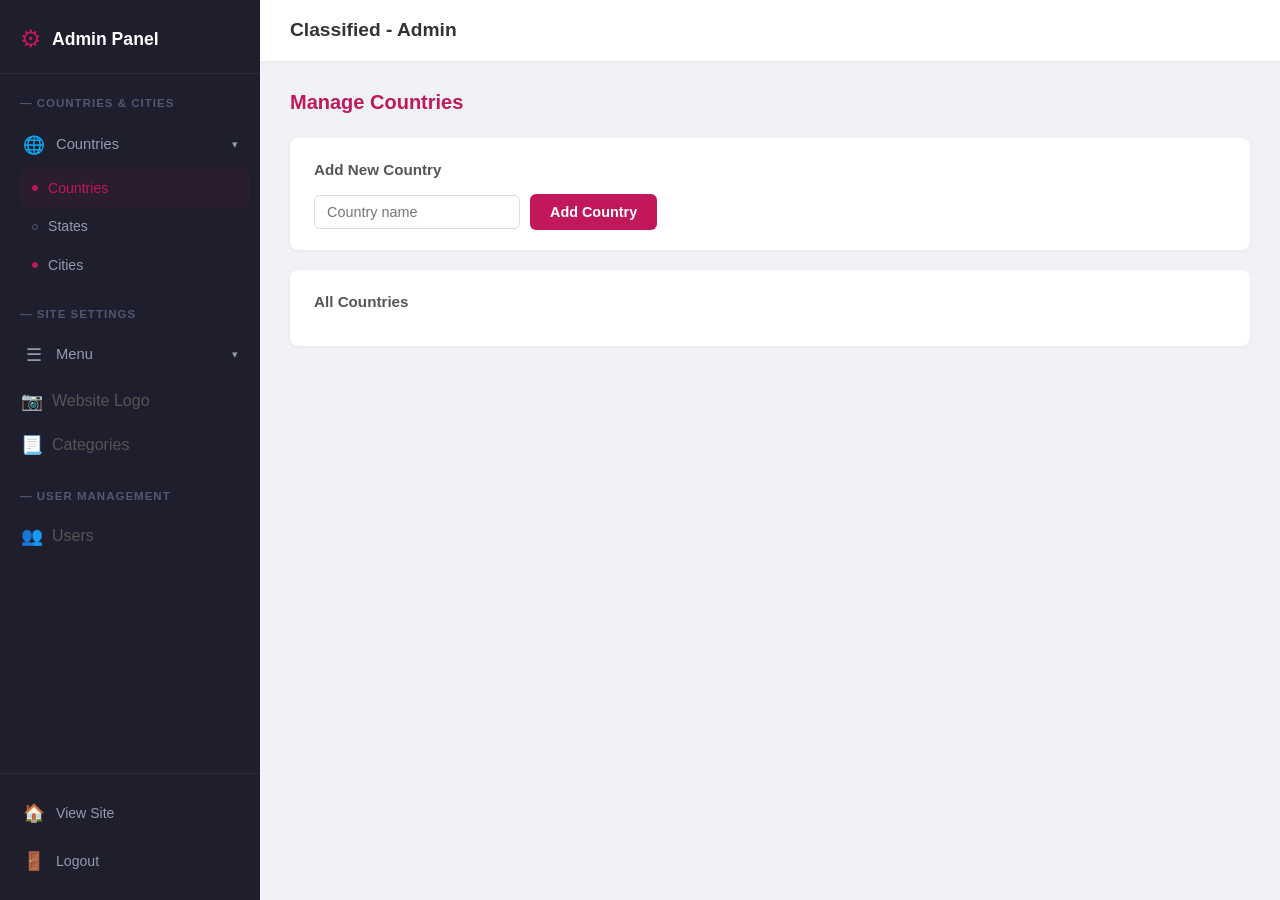
==== commit c1545aae: "Add User Management to admin panel + fix media upload security (extension validation, atomic commit)" ====
--- a/templates/admin.html
+++ b/templates/admin.html
@@ -60,6 +60,13 @@
             <span>Categories</span>
         </a>
 
+        <div class="sidebar-section-label">&#8212; USER MANAGEMENT</div>
+
+        <a href="#" class="sidebar-link" data-page="users" onclick="showPage('users', this)" style="padding:8px 20px;display:flex;align-items:center;gap:8px;">
+            <span class="sidebar-icon">&#128101;</span>
+            <span>Users</span>
+        </a>
+
         <div class="sidebar-bottom">
             <a href="/" class="sidebar-link"><span class="sidebar-icon">&#127968;</span> View Site</a>
             <a href="/admin/logout" class="sidebar-link"><span class="sidebar-icon">&#128682;</span> Logout</a>
@@ -192,6 +199,38 @@
             <div class="admin-card">
                 <h3>All Cities</h3>
                 <div id="cities-list" class="data-table-wrap"></div>
+            </div>
+        </div>
+
+        <!-- Users Page -->
+        <div id="page-users" class="admin-page">
+            <div class="admin-page-header">
+                <h2>User Management</h2>
+                <p style="color:#888;font-size:0.85rem;margin-top:4px;">Monitor all registered users, their balance, and post activity.</p>
+            </div>
+            <div class="admin-card">
+                <h3>All Users</h3>
+                <div id="users-list" class="data-table-wrap">
+                    <p class="empty-msg">Loading...</p>
+                </div>
+            </div>
+        </div>
+
+        <!-- User Detail Page -->
+        <div id="page-user-detail" class="admin-page">
+            <div class="admin-page-header">
+                <h2 id="user-detail-title">User Posts</h2>
+                <button class="btn btn-secondary" onclick="showPage('users', document.querySelector('[data-page=users]'))" style="margin-top:8px;">&#8592; Back to Users</button>
+            </div>
+            <div class="admin-card">
+                <h3>User Info</h3>
+                <div id="user-detail-info"></div>
+            </div>
+            <div class="admin-card">
+                <h3>User Posts</h3>
+                <div id="user-detail-posts" class="data-table-wrap">
+                    <p class="empty-msg">Loading...</p>
+                </div>
             </div>
         </div>
     </div>
--- a/static/css/style.css
+++ b/static/css/style.css
@@ -1476,14 +1476,16 @@
 
 .city-categories {
     display: flex;
-    gap: 15px;
-    flex-wrap: wrap;
+    flex-direction: column;
+    gap: 12px;
     margin-bottom: 30px;
+    max-width: 350px;
 }
 
 .cat-btn {
-    display: inline-block;
+    display: block;
     padding: 14px 32px;
+    text-align: center;
     border-radius: 12px;
     font-size: 1rem;
     font-weight: 700;
@@ -1518,6 +1520,13 @@
 .cat-btn:hover {
     transform: translateY(-3px) scale(1.03);
     box-shadow: 0 8px 25px rgba(0,0,0,0.3);
+}
+
+.cat-btn-active {
+    outline: 3px solid #ffd700;
+    outline-offset: 2px;
+    transform: scale(1.05);
+    box-shadow: 0 6px 20px rgba(255,215,0,0.4);
 }
 
 .cat-btn-1 { background: linear-gradient(135deg, #c62828, #e53935); }
@@ -1661,3 +1670,136 @@
         grid-template-columns: 1fr;
     }
 }
+
+/* ─── Step Header ──────────────────────────────────────────────── */
+.pf-step-header {
+    text-align: center;
+    font-size: 1.2rem;
+    font-weight: 700;
+    color: #daa520;
+    margin-bottom: 18px;
+    letter-spacing: 1px;
+    text-transform: uppercase;
+}
+
+/* ─── Media Upload Grid ────────────────────────────────────────── */
+.media-section {
+    margin-bottom: 24px;
+    background: rgba(255,255,255,0.06);
+    border-radius: 12px;
+    padding: 18px;
+}
+.media-section-title {
+    color: #daa520;
+    font-size: 1rem;
+    margin-bottom: 4px;
+}
+.media-badge {
+    display: inline-block;
+    background: #daa520;
+    color: #1a1a2e;
+    width: 24px;
+    height: 24px;
+    border-radius: 50%;
+    text-align: center;
+    line-height: 24px;
+    font-weight: 700;
+    font-size: 0.85rem;
+    margin-right: 6px;
+}
+.media-hint {
+    color: #aaa;
+    font-size: 0.85rem;
+    margin-bottom: 12px;
+}
+.media-grid {
+    display: grid;
+    grid-template-columns: repeat(4, 1fr);
+    gap: 10px;
+}
+.media-grid-4 {
+    grid-template-columns: repeat(4, 1fr);
+}
+.media-slot {
+    aspect-ratio: 1;
+    border: 2px dashed rgba(218,165,32,0.4);
+    border-radius: 10px;
+    display: flex;
+    align-items: center;
+    justify-content: center;
+    cursor: pointer;
+    background: rgba(255,255,255,0.04);
+    transition: border-color 0.3s, background 0.3s;
+    overflow: hidden;
+    position: relative;
+}
+.media-slot:hover {
+    border-color: #daa520;
+    background: rgba(218,165,32,0.08);
+}
+.media-preview {
+    width: 100%;
+    height: 100%;
+    display: flex;
+    align-items: center;
+    justify-content: center;
+}
+.media-preview img,
+.media-preview video {
+    width: 100%;
+    height: 100%;
+    object-fit: cover;
+    border-radius: 8px;
+}
+.media-slot-label {
+    color: #888;
+    font-weight: 700;
+    font-size: 0.75rem;
+    text-align: center;
+    text-transform: uppercase;
+    line-height: 1.3;
+}
+.media-slot-num {
+    color: #666;
+    font-size: 1.6rem;
+    font-weight: 700;
+}
+
+/* ─── Back & Publish Buttons ───────────────────────────────────── */
+.pf-back-btn {
+    padding: 12px 28px;
+    border: 2px solid #daa520;
+    background: transparent;
+    color: #daa520;
+    font-size: 1rem;
+    font-weight: 700;
+    border-radius: 25px;
+    cursor: pointer;
+    transition: all 0.3s;
+}
+.pf-back-btn:hover {
+    background: rgba(218,165,32,0.15);
+}
+.pf-publish-btn {
+    padding: 12px 36px;
+    background: linear-gradient(135deg, #daa520, #f4c542);
+    color: #1a1a2e;
+    font-size: 1.1rem;
+    font-weight: 700;
+    border: none;
+    border-radius: 25px;
+    cursor: pointer;
+    box-shadow: 0 4px 15px rgba(218,165,32,0.4);
+    transition: all 0.3s;
+    letter-spacing: 1px;
+}
+.pf-publish-btn:hover {
+    transform: translateY(-2px);
+    box-shadow: 0 6px 20px rgba(218,165,32,0.6);
+}
+
+@media (max-width: 600px) {
+    .media-grid {
+        grid-template-columns: repeat(3, 1fr);
+    }
+}
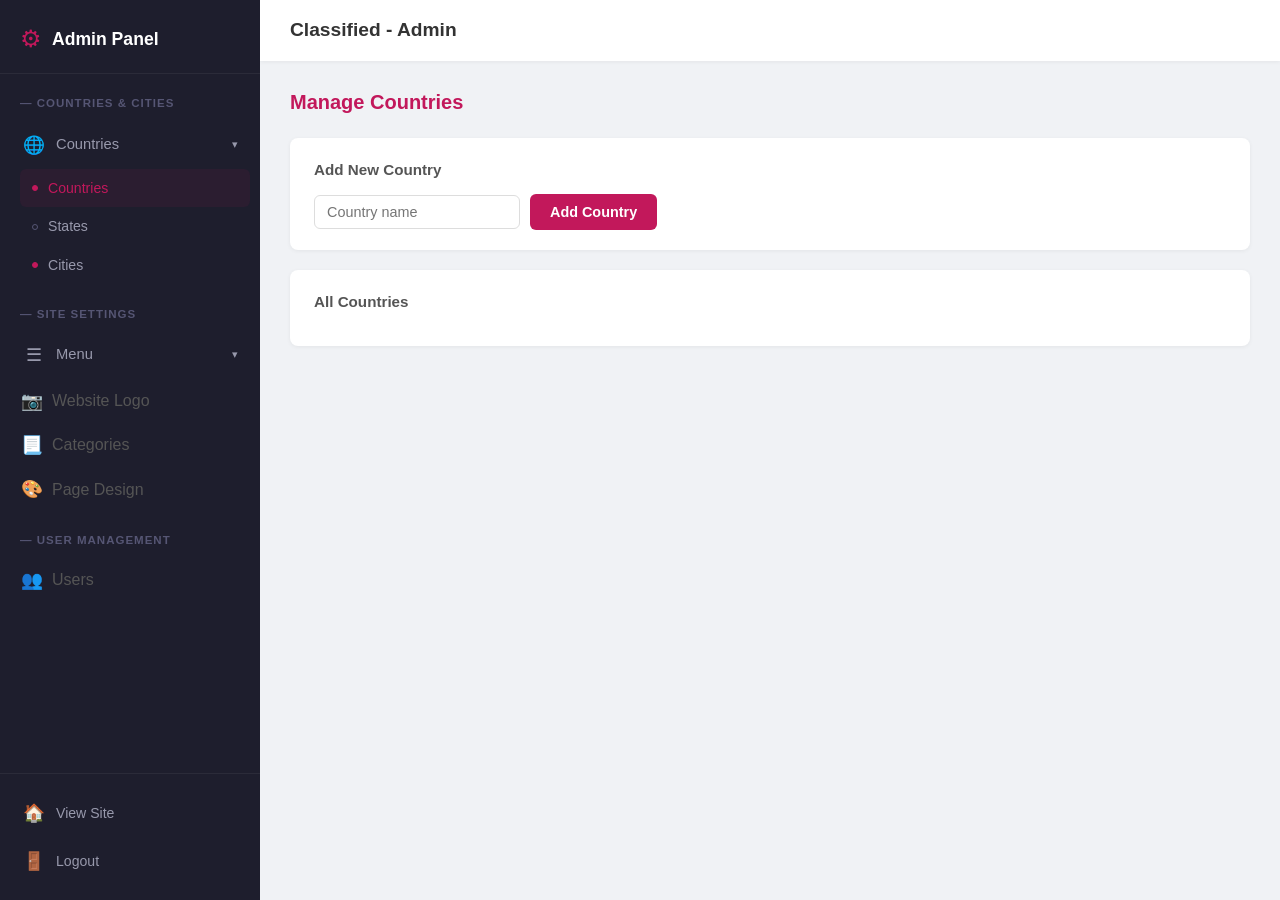
==== commit d04438d2: "Add Page Design admin panel - customize user dashboard colors, fonts, and styles Co-Authored-By: Dev" ====
--- a/templates/admin.html
+++ b/templates/admin.html
@@ -5,6 +5,13 @@
     <meta name="viewport" content="width=device-width, initial-scale=1.0">
     <title>Admin Dashboard</title>
     <link rel="stylesheet" href="/static/css/style.css">
+    <style>
+        .design-group { background: #f9f9f9; border-radius: 10px; padding: 16px; border: 1px solid #eee; }
+        .design-row { display: flex; align-items: center; justify-content: space-between; padding: 6px 0; }
+        .design-row label { font-size: 0.9rem; color: #555; }
+        .design-color { width: 50px; height: 34px; border: 2px solid #ddd; border-radius: 6px; cursor: pointer; padding: 0; }
+        .design-color:hover { border-color: #daa520; }
+    </style>
 </head>
 <body class="admin-body">
     <!-- Sidebar -->
@@ -60,6 +67,11 @@
             <span>Categories</span>
         </a>
 
+        <a href="#" class="sidebar-link" data-page="page-design" onclick="showPage('page-design', this)" style="padding:8px 20px;display:flex;align-items:center;gap:8px;">
+            <span class="sidebar-icon">&#127912;</span>
+            <span>Page Design</span>
+        </a>
+
         <div class="sidebar-section-label">&#8212; USER MANAGEMENT</div>
 
         <a href="#" class="sidebar-link" data-page="users" onclick="showPage('users', this)" style="padding:8px 20px;display:flex;align-items:center;gap:8px;">
@@ -199,6 +211,79 @@
             <div class="admin-card">
                 <h3>All Cities</h3>
                 <div id="cities-list" class="data-table-wrap"></div>
+            </div>
+        </div>
+
+        <!-- Page Design -->
+        <div id="page-page-design" class="admin-page">
+            <div class="admin-page-header">
+                <h2>User Page Design</h2>
+                <p style="color:#888;font-size:0.85rem;margin-top:4px;">Customize colors and styles for the user dashboard. Changes apply instantly.</p>
+            </div>
+            <div class="admin-card">
+                <div style="display:flex;gap:10px;margin-bottom:20px;">
+                    <button class="btn btn-primary" onclick="saveDesign()">Save Design</button>
+                    <button class="btn btn-danger" onclick="resetDesign()">Reset to Default</button>
+                </div>
+                <div style="display:grid;grid-template-columns:repeat(auto-fill,minmax(280px,1fr));gap:20px;">
+                    <div class="design-group">
+                        <h4 style="margin:0 0 10px;color:#333;border-bottom:2px solid #daa520;padding-bottom:6px;">Sidebar</h4>
+                        <div class="design-row"><label>Background</label><input type="color" id="ds-sidebar_bg" class="design-color"></div>
+                        <div class="design-row"><label>Text Color</label><input type="color" id="ds-sidebar_text" class="design-color"></div>
+                        <div class="design-row"><label>Active Item BG</label><input type="color" id="ds-sidebar_active_bg" class="design-color"></div>
+                        <div class="design-row"><label>Active Item Text</label><input type="color" id="ds-sidebar_active_text" class="design-color"></div>
+                    </div>
+                    <div class="design-group">
+                        <h4 style="margin:0 0 10px;color:#333;border-bottom:2px solid #2196f3;padding-bottom:6px;">Header</h4>
+                        <div class="design-row"><label>Background</label><input type="color" id="ds-header_bg" class="design-color"></div>
+                        <div class="design-row"><label>Text Color</label><input type="color" id="ds-header_text" class="design-color"></div>
+                    </div>
+                    <div class="design-group">
+                        <h4 style="margin:0 0 10px;color:#333;border-bottom:2px solid #4caf50;padding-bottom:6px;">Page</h4>
+                        <div class="design-row"><label>Page Background</label><input type="color" id="ds-page_bg" class="design-color"></div>
+                        <div class="design-row"><label>Card Background</label><input type="color" id="ds-card_bg" class="design-color"></div>
+                        <div class="design-row"><label>Card Text</label><input type="color" id="ds-card_text" class="design-color"></div>
+                        <div class="design-row"><label>Accent Color</label><input type="color" id="ds-accent_color" class="design-color"></div>
+                        <div class="design-row"><label>Link Color</label><input type="color" id="ds-link_color" class="design-color"></div>
+                    </div>
+                    <div class="design-group">
+                        <h4 style="margin:0 0 10px;color:#333;border-bottom:2px solid #e91e63;padding-bottom:6px;">Buttons</h4>
+                        <div class="design-row"><label>Primary BG</label><input type="color" id="ds-btn_primary_bg" class="design-color"></div>
+                        <div class="design-row"><label>Primary Text</label><input type="color" id="ds-btn_primary_text" class="design-color"></div>
+                        <div class="design-row"><label>Danger BG</label><input type="color" id="ds-btn_danger_bg" class="design-color"></div>
+                        <div class="design-row"><label>Danger Text</label><input type="color" id="ds-btn_danger_text" class="design-color"></div>
+                    </div>
+                    <div class="design-group">
+                        <h4 style="margin:0 0 10px;color:#333;border-bottom:2px solid #ff9800;padding-bottom:6px;">Stats Cards</h4>
+                        <div class="design-row"><label>Color 1 (Balance)</label><input type="color" id="ds-stats_color1" class="design-color"></div>
+                        <div class="design-row"><label>Color 2 (Active)</label><input type="color" id="ds-stats_color2" class="design-color"></div>
+                        <div class="design-row"><label>Color 3 (Total)</label><input type="color" id="ds-stats_color3" class="design-color"></div>
+                        <div class="design-row"><label>Color 4 (Reposts)</label><input type="color" id="ds-stats_color4" class="design-color"></div>
+                    </div>
+                    <div class="design-group">
+                        <h4 style="margin:0 0 10px;color:#333;border-bottom:2px solid #9c27b0;padding-bottom:6px;">Table</h4>
+                        <div class="design-row"><label>Header BG</label><input type="color" id="ds-table_header_bg" class="design-color"></div>
+                        <div class="design-row"><label>Border Color</label><input type="color" id="ds-table_border" class="design-color"></div>
+                    </div>
+                </div>
+                <div style="margin-top:16px;">
+                    <h4 style="margin:0 0 10px;color:#333;">Font Family</h4>
+                    <select id="ds-font_family" style="width:100%;max-width:400px;padding:8px;border:1px solid #ddd;border-radius:6px;">
+                        <option value="'Segoe UI', Tahoma, Geneva, Verdana, sans-serif">Segoe UI (Default)</option>
+                        <option value="'Arial', Helvetica, sans-serif">Arial</option>
+                        <option value="'Roboto', sans-serif">Roboto</option>
+                        <option value="'Open Sans', sans-serif">Open Sans</option>
+                        <option value="'Poppins', sans-serif">Poppins</option>
+                        <option value="'Montserrat', sans-serif">Montserrat</option>
+                        <option value="'Lato', sans-serif">Lato</option>
+                        <option value="'Inter', sans-serif">Inter</option>
+                        <option value="Georgia, 'Times New Roman', serif">Georgia (Serif)</option>
+                    </select>
+                </div>
+                <div style="margin-top:20px;display:flex;gap:10px;">
+                    <button class="btn btn-primary" onclick="saveDesign()">Save Design</button>
+                    <button class="btn btn-secondary" onclick="previewDesign()">Preview (Open User Page)</button>
+                </div>
             </div>
         </div>
 
--- a/static/css/style.css
+++ b/static/css/style.css
@@ -1575,16 +1575,24 @@
     gap: 20px;
 }
 
+.city-post-card-link {
+    text-decoration: none;
+    color: inherit;
+    display: block;
+}
+
 .city-post-card {
     background: #fff;
     border: 1px solid #e0e0e0;
     border-radius: 12px;
     padding: 20px;
     box-shadow: 0 2px 8px rgba(0,0,0,0.06);
-    transition: box-shadow 0.2s;
+    transition: box-shadow 0.2s, transform 0.2s;
+    cursor: pointer;
 }
 
 .city-post-card:hover {
+    transform: translateY(-2px);
     box-shadow: 0 4px 16px rgba(0,0,0,0.12);
 }
 
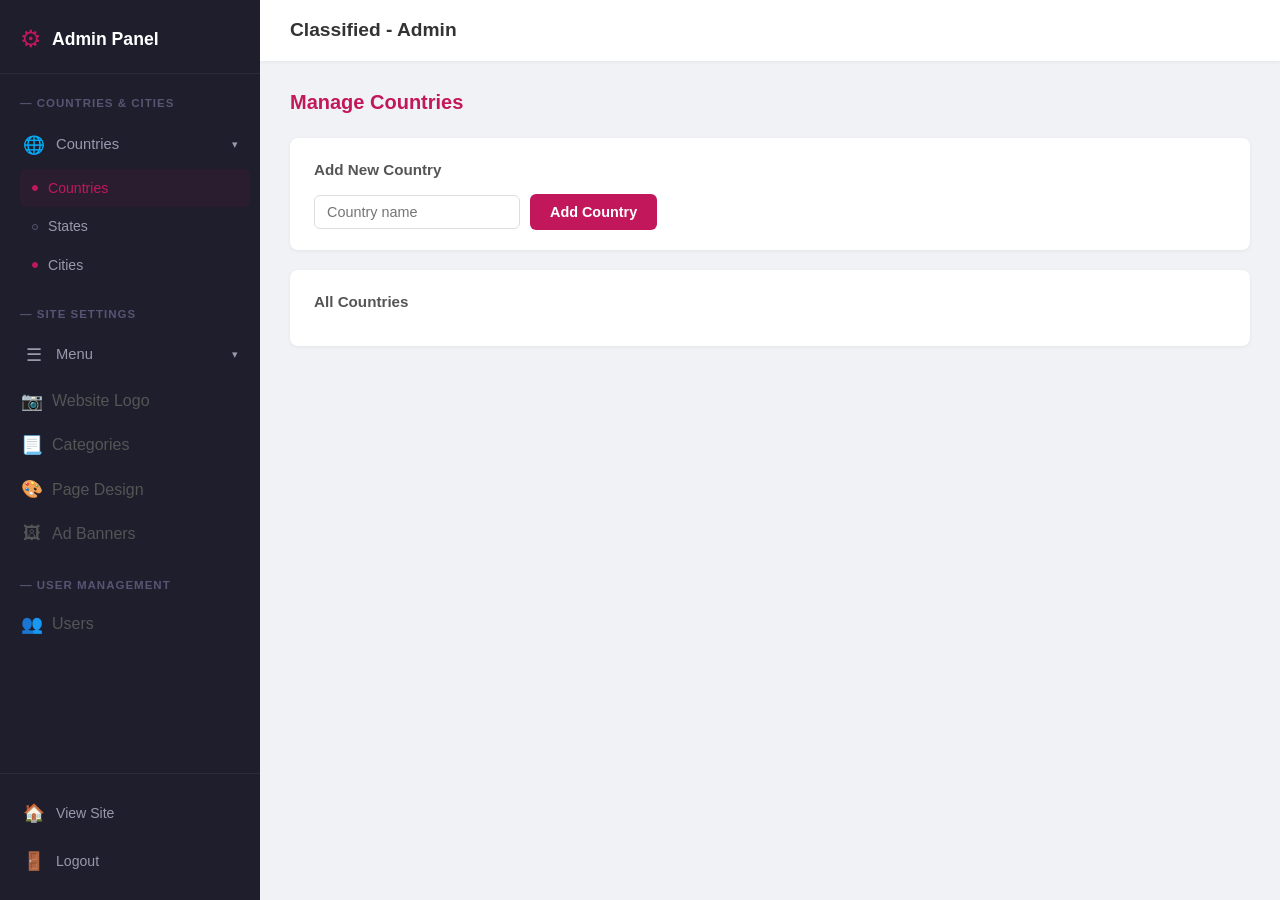
==== commit 82268bc2: "Add left/right ad banner spaces on viewads page with admin management Co-Authored-By: Devin AI <1582" ====
--- a/templates/admin.html
+++ b/templates/admin.html
@@ -72,6 +72,11 @@
             <span>Page Design</span>
         </a>
 
+        <a href="#" class="sidebar-link" data-page="banners" onclick="showPage('banners', this)" style="padding:8px 20px;display:flex;align-items:center;gap:8px;">
+            <span class="sidebar-icon">&#128444;</span>
+            <span>Ad Banners</span>
+        </a>
+
         <div class="sidebar-section-label">&#8212; USER MANAGEMENT</div>
 
         <a href="#" class="sidebar-link" data-page="users" onclick="showPage('users', this)" style="padding:8px 20px;display:flex;align-items:center;gap:8px;">
@@ -211,6 +216,43 @@
             <div class="admin-card">
                 <h3>All Cities</h3>
                 <div id="cities-list" class="data-table-wrap"></div>
+            </div>
+        </div>
+
+        <!-- Ad Banners -->
+        <div id="page-banners" class="admin-page">
+            <div class="admin-page-header">
+                <h2>Ad Banners</h2>
+                <p style="color:#888;font-size:0.85rem;margin-top:4px;">Manage left and right banner ads on viewads pages.</p>
+            </div>
+            <div class="admin-card">
+                <h3>Add New Banner</h3>
+                <div style="display:grid;grid-template-columns:1fr 1fr;gap:10px;margin-bottom:16px;">
+                    <div>
+                        <label style="font-size:0.85rem;font-weight:600;">Position</label>
+                        <select id="banner-position" style="width:100%;padding:8px;border:1px solid #ddd;border-radius:6px;">
+                            <option value="left">Left Side</option>
+                            <option value="right">Right Side</option>
+                        </select>
+                    </div>
+                    <div>
+                        <label style="font-size:0.85rem;font-weight:600;">Title</label>
+                        <input type="text" id="banner-title" placeholder="Banner title" style="width:100%;padding:8px;border:1px solid #ddd;border-radius:6px;box-sizing:border-box;">
+                    </div>
+                    <div>
+                        <label style="font-size:0.85rem;font-weight:600;">Image URL</label>
+                        <input type="text" id="banner-image" placeholder="https://example.com/banner.jpg" style="width:100%;padding:8px;border:1px solid #ddd;border-radius:6px;box-sizing:border-box;">
+                    </div>
+                    <div>
+                        <label style="font-size:0.85rem;font-weight:600;">Link URL</label>
+                        <input type="text" id="banner-link" placeholder="https://example.com" style="width:100%;padding:8px;border:1px solid #ddd;border-radius:6px;box-sizing:border-box;">
+                    </div>
+                </div>
+                <button class="btn btn-primary" onclick="addBanner()">Add Banner</button>
+            </div>
+            <div class="admin-card" style="margin-top:16px;">
+                <h3>Current Banners</h3>
+                <div id="banners-list"></div>
             </div>
         </div>
 
